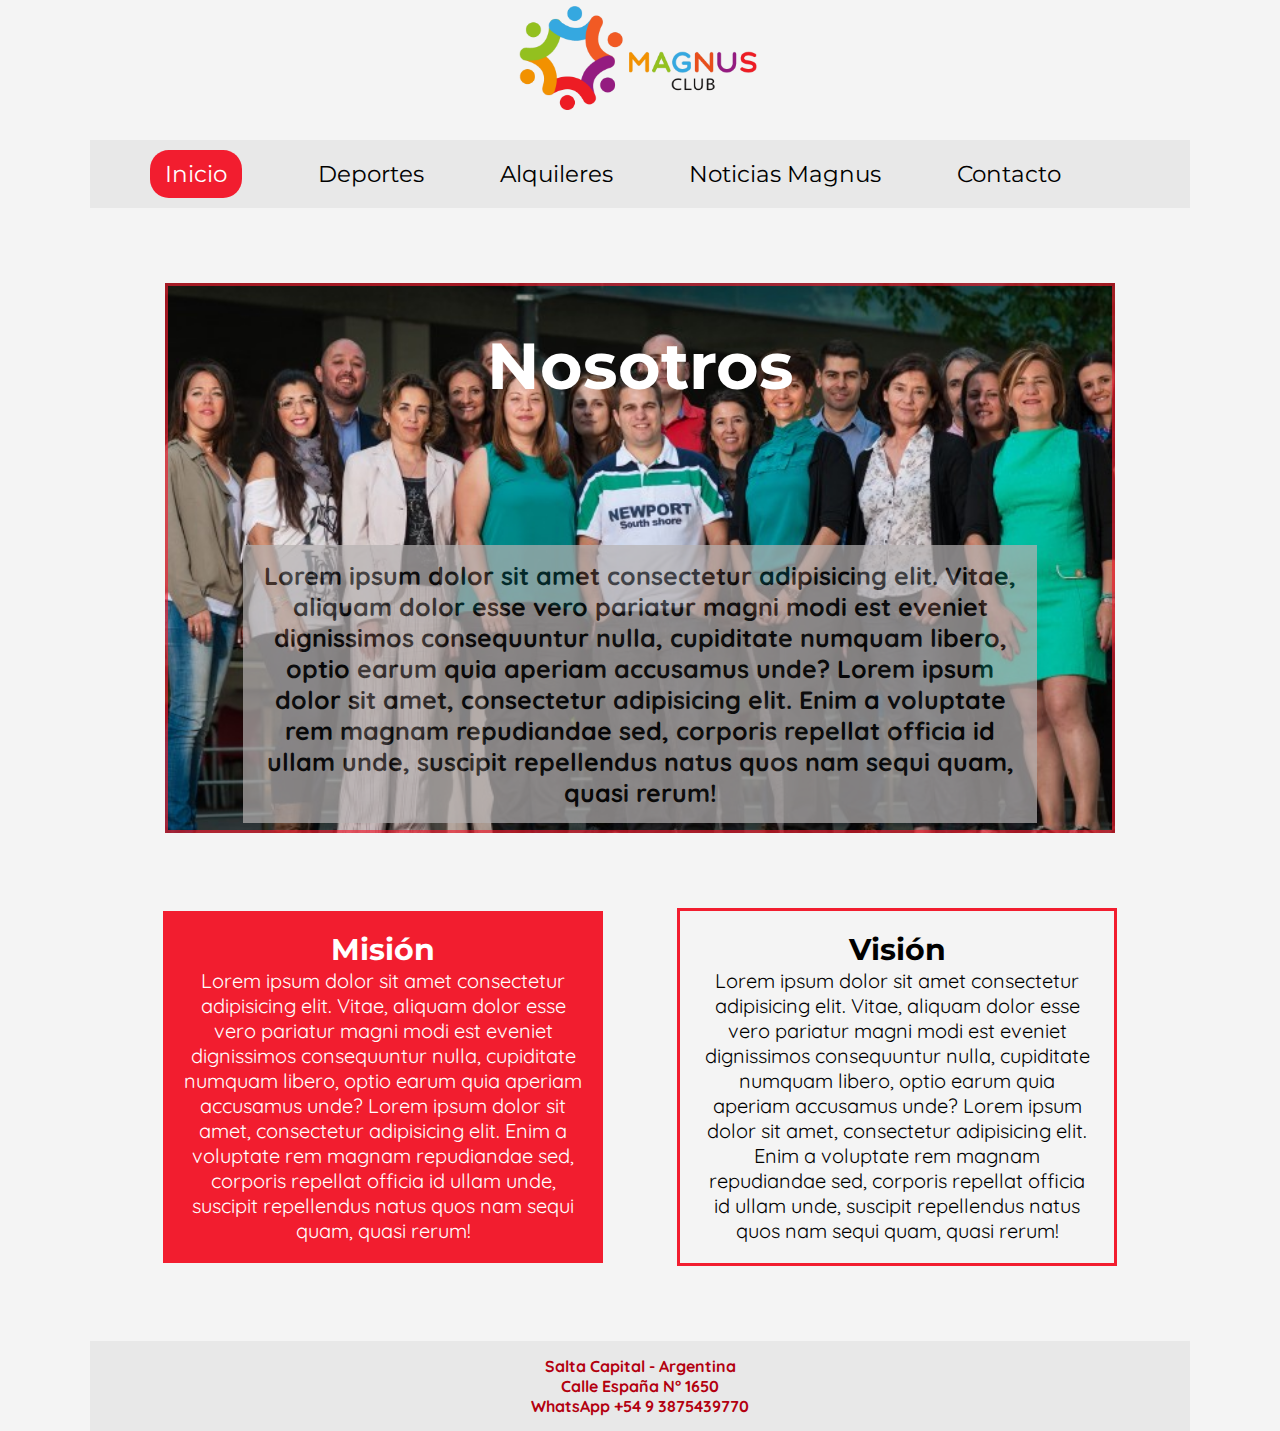
==== index.html @ 97d5ce11 "version segunda entrega" ====
<!DOCTYPE html>
<html lang="en">
<head>
    <meta charset="UTF-8">
    <meta http-equiv="X-UA-Compatible" content="IE=edge">
    <meta name="viewport" content="width=device-width, initial-scale=1.0">
    <link rel="shortcut icon" href="./fotos/icono.png"> 
    <link rel="preconnect" href="https://fonts.googleapis.com">
    <link rel="preconnect" href="https://fonts.gstatic.com" crossorigin>
    <link href="https://fonts.googleapis.com/css2?family=Montserrat&display=swap" rel="stylesheet">
    <link rel="preconnect" href="https://fonts.googleapis.com">
    <link rel="preconnect" href="https://fonts.gstatic.com" crossorigin>
    <link href="https://fonts.googleapis.com/css2?family=Quicksand:wght@300&display=swap" rel="stylesheet">
    <link rel="stylesheet" href="./css/estilos.css"> 
    <title> Club Magnus </title>
</head>
<body>
    <div class="contenedor">
    <header>
        <div class="logo">
            <img class="logo1" src="./fotos/logotipo.png" alt="Imagen de Logo" class="logo">
        </div>
    <nav>
        <ul class="menu">
            <li class="item"> <a href="./index.html" class="presionado"> Inicio </a> </li>
            <li class="item"> <a href="./views/deportes.html"> Deportes </a> </li>
            <li class="item"> <a href="./views/alquileres.html"> Alquileres </a> </li>
            <li class="item"> <a href="./views/noticias.html"> Noticias Magnus </a> </li>
            <li class="item"> <a href="./views/contacto.html"> Contacto </a> </li>
        </ul>
    </nav>
    </header>
    <main>
        <section class="section1">
            <h2> Nosotros</h2>
            <p>Lorem ipsum dolor sit amet consectetur adipisicing elit. Vitae, aliquam dolor esse vero pariatur magni modi est eveniet dignissimos consequuntur nulla, cupiditate numquam libero, optio earum quia aperiam accusamus unde? Lorem ipsum dolor sit amet, consectetur adipisicing elit. Enim a voluptate rem magnam repudiandae sed, corporis repellat officia id ullam unde, suscipit repellendus natus quos nam sequi quam, quasi rerum!</p>
        </section>
        <section class="section2">
        <div class="mision">
            <h2> Misión</h2>
            <p>Lorem ipsum dolor sit amet consectetur adipisicing elit. Vitae, aliquam dolor esse vero pariatur magni modi est eveniet dignissimos consequuntur nulla, cupiditate numquam libero, optio earum quia aperiam accusamus unde? Lorem ipsum dolor sit amet, consectetur adipisicing elit. Enim a voluptate rem magnam repudiandae sed, corporis repellat officia id ullam unde, suscipit repellendus natus quos nam sequi quam, quasi rerum!</p>    
        </div>
        <div class="vision">
            <h2> Visión </h2>
            <p>Lorem ipsum dolor sit amet consectetur adipisicing elit. Vitae, aliquam dolor esse vero pariatur magni modi est eveniet dignissimos consequuntur nulla, cupiditate numquam libero, optio earum quia aperiam accusamus unde? Lorem ipsum dolor sit amet, consectetur adipisicing elit. Enim a voluptate rem magnam repudiandae sed, corporis repellat officia id ullam unde, suscipit repellendus natus quos nam sequi quam, quasi rerum!</p>
        </div>
        </section>
    </main>     
    <footer>
        <ul>
            <li> Salta Capital - Argentina </li>
            <li> Calle España N° 1650</li>
            <li> WhatsApp +54 9 3875439770 </li>
        </ul>
    </footer>
    </div> 
</body>
</html>
---- css/estilos.css ----
*{
    margin: 0;
    padding: 0;
    box-sizing: border-box;
}
body{
    background-color:rgba(133, 133, 133, 0.096);
    font-family: 'Quicksand', sans-serif;
}
.contenedor {
    max-width: 1100px; 
    width: 90%; 
    margin: 0px auto;
}

h2{
    font-family: 'Montserrat', sans-serif;
}

/*Header*/
.logo{
    text-align: center;
}
.logo1{
    width: 250px;
}

/*Menu*/
nav{
    font-family: 'Montserrat', sans-serif;
    font-size: 23px;
    text-align: center;
}
.menu{
    background-color:rgba(80, 79, 79, 0.072);
    list-style-type: none;
    padding: 20px 0px;
    margin: 20px auto;
}
.menu .item {
    margin: 0px 70px 0px 0px;
    display: inline-block;
    text-align: center;
}
.menu .item a{
    color: black;
    text-decoration: none;
}
.menu .item a:hover{
    color: white;
    background-color: #f21d2f8d; 
    padding: 10px 15px;
    border-radius: 0.5cm;
}
.menu .item .presionado{
    color: white;
    background-color: #F21D2F;
    padding: 10px 15px;
    border-radius: 0.5cm;
}


/*Inicio*/
.section1{
    border: #f21d2fa6 solid;
    background-image: url(../fotos/fotogrupal.jpg);
    background-attachment: fixed;
    background-position: center;
    background-repeat: no-repeat;
    background-size: cover;
    height: 550px;
    padding: 10px;
    margin: 75px;
}
.section1 p{
    background-color: rgb(182, 178, 178);
    opacity: .7;
    font-weight: bold;
    font-size: 25px;
    padding: 15px;
    color: rgb(6, 6, 6);
    margin: 140px 65px 0px 65px;
    text-align: center;
}
.section1 h2{
    color:#ffffff;
    font-size: 65px;
    margin: 30px;
    text-align: center;
}
.section2{
    text-align: center;
}
.section2 div{
    display: inline-block;
    margin: 0px 35px;
    width: 40%;
    padding: 20px;
}
.section2 h2{
    font-size: 30px;
}
.section2 div p{
    font-size: 20px;
}
.mision{
    background-color:#F21D2F;
    color: white;
}
.vision{
    border: #F21D2F solid;
}


/*Deportes*/
.section3{
    text-align: center;
}
.section3 div{
    display: inline-block;
    width: 40%;
    padding: 20px;
    margin: 20px;
    height: 550px;
}
.section3 h2{
    color: #F21D2F;
    font-size: 40px;
    border-bottom: #F21D2F solid;
    margin: 0px 450px;
}
.natacion{
    background-color:#9dbf21b0;
    border: #75920bfc solid;
}
.natacion img{width: 376px;}
.natacion h3{
    color:#60770d;
    font-size: 35px;
    margin-bottom: 15px;
}
.natacion p{
    margin-top: 15px;
    font-size: 20px;
}
.futbol{
    background-color:#36abd9a7;
    border: #075370 solid;
}
.futbol img{ width: 300px;}
.futbol h3{
    color:#075370;
    font-size: 35px;
    margin-bottom: 15px;
}
.futbol p{
    margin-top: 15px;
    font-size: 20px;
}
.zumba{
    background-color:#f28705cb;
    border:#d16900 solid;
}
.zumba img{width: 357px;}
.zumba h3{
    color: #d16900;
    font-size: 35px;
    margin-bottom: 15px;
}
.zumba p{
    margin-top: 15px;
    font-size: 20px;  
}
.gimnasia{
    background-color:#f21d79b7;
    border:#d4005c solid;
}
.gimnasia img{width: 300px;}
.gimnasia h3{
    color: #d4005c;
    font-size: 35px;
    margin-bottom: 15px;
}
.gimnasia p{
    margin-top: 15px;
    font-size: 20px; 
}
.baile{
    text-align: center;
    background-color:#8c1b8497;
    border: #64005e solid ;
    margin: 20px 85px;
    height: 380px;
}
.baile img{width: 300px;}
.baile h3{
    color: #64005e;
    font-size: 35px;
    margin-bottom: 15px;
}
.baile p{
    margin-top: 15px;
    font-size: 20px; 
}

/*Alquileres*/
.cancha {
    background-image: url(../fotos/cancha.jpg); 
    background-position: center;
    background-repeat: no-repeat;
    background-size: cover;
    border: #F21D2F solid;
}
.cancha h3, .salones h3{
    color: white;
    font-size: 40px;
}
.cancha p, .salones p{
    font-size: 20px;
    background-color: rgba(245, 245, 245, 0.656);
    padding: 85px 20px;
    margin: 30px;
}
.salones {
    background-image: url(../fotos/salon.jpg); 
    background-position: center;
    background-repeat: no-repeat;
    background-size: cover;
    border: #F21D2F solid;
}

/*Noticias*/
.section4{
    text-align: center;
}
.section4 h2{
    color: #F21D2F;
    font-size: 40px;
    border-bottom: #F21D2F solid;
    margin: 0px 320px 30px 320px;
}
.section4 img{
    width: 700px;
}


/*Contacto*/
.section5 h2{
    color: #F21D2F;
    font-size: 40px;
    border-bottom: #F21D2F solid;
    margin: 0px 450px 65px 450px;
    text-align: center;
}
.section5 div{
    display: inline-block;
}
.mapa{
    margin: 0px 100px;
}
.mapa h3{
    font-size: 25px;
    text-align: center;
    margin: 15px 0px;
}
.mapa img{
    width: 400px;
    margin-bottom: 50px;
}
legend{
    color: #F21D2F;
    font-weight: bold;
    font-family: 'Quicksand', sans-serif;
    font-size: 30px;
    margin: 15px;
}
fieldset{
    border: none;
}
fieldset div{
    margin: 5px;
}
.redes{
    display: inline-block;
    width: 100%;
    text-align: center;
    margin-top: 20px;
}
.redes p{
    display: inline;
    font-size: 20px;
    margin: 0px 20px;
}
.redes img{
    width: 25px;
    margin: 0px 1px;
    border-radius: 50%;
}

/*Pie de página*/
footer{
    background-color:rgba(80, 79, 79, 0.072);
    padding: 15px;
    margin-top: 75px;
}
footer li{
    color:#b3000f;
    list-style-type: none;
    font-weight: bold;
    text-align: center;
}
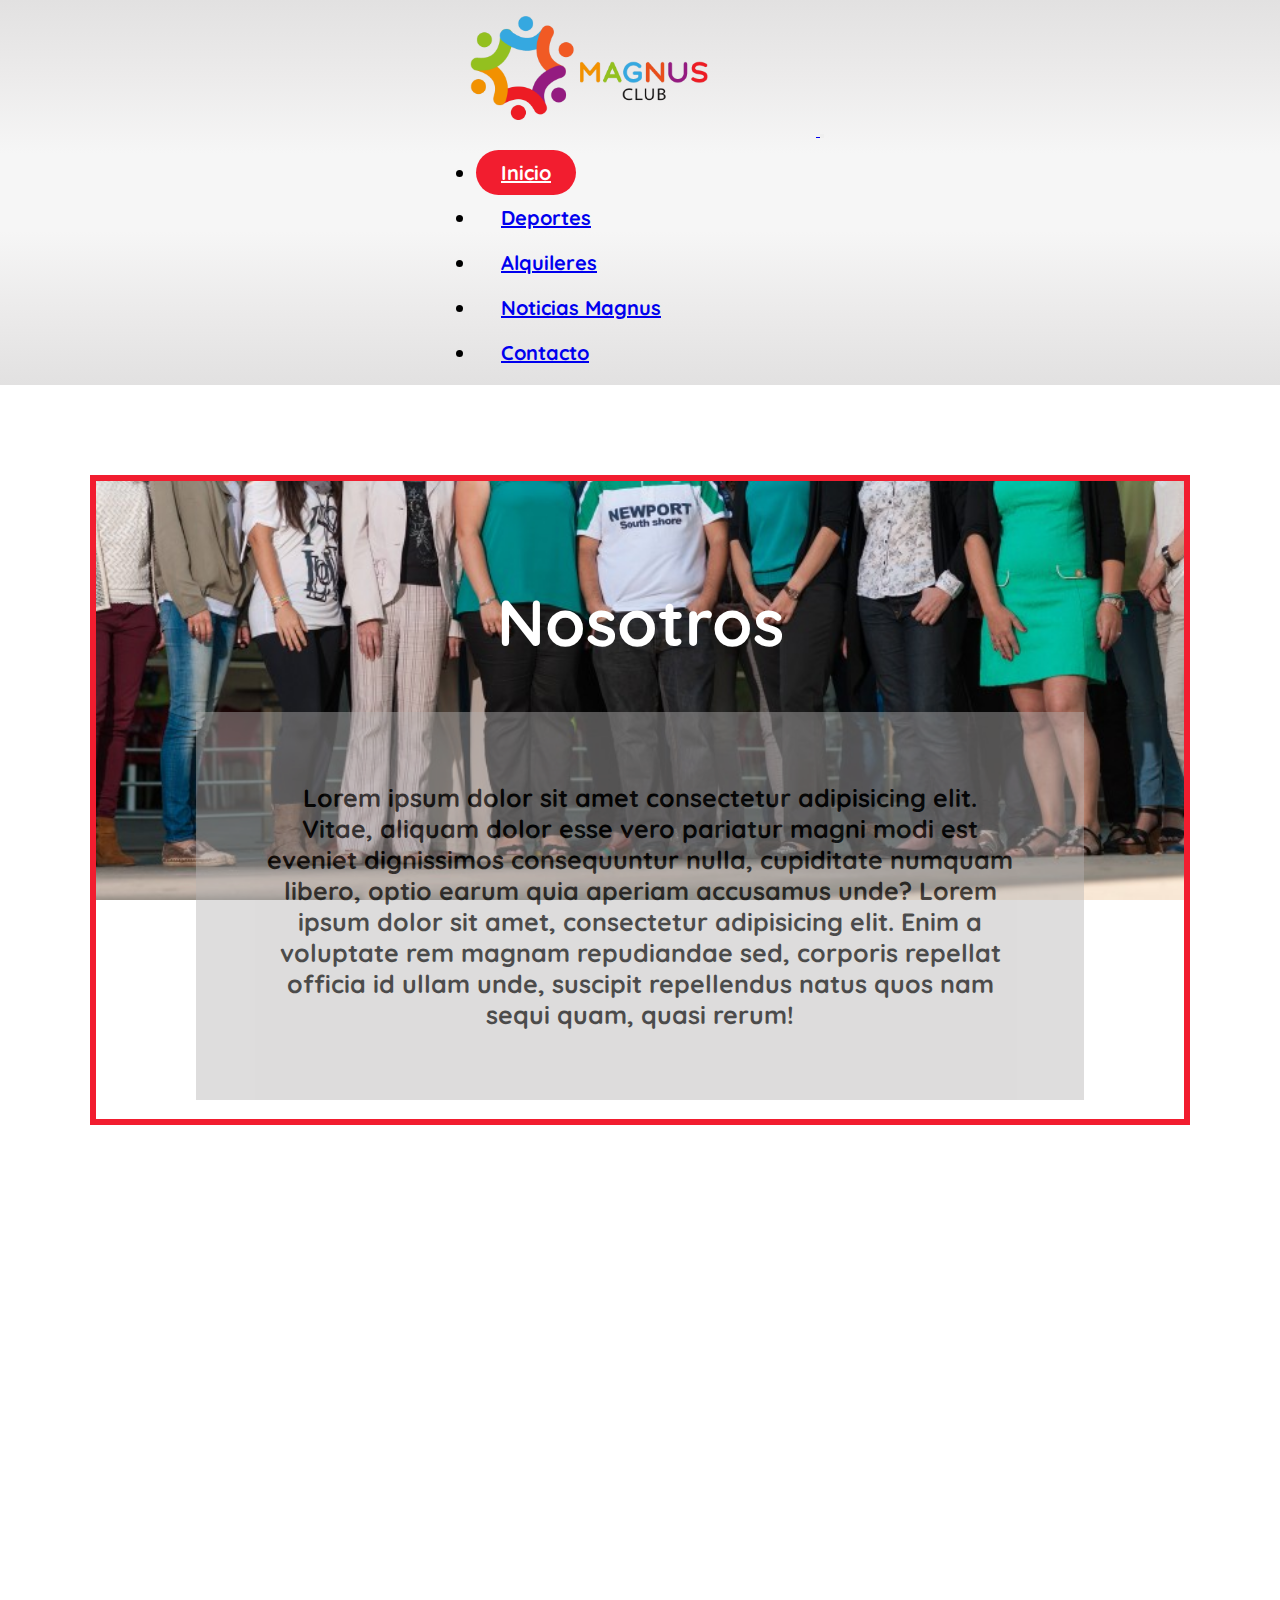
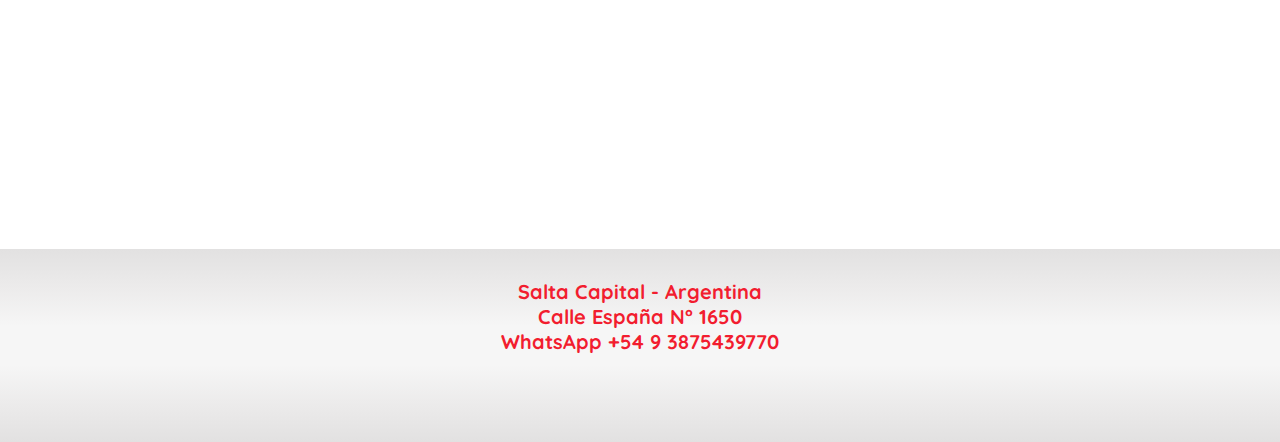
==== commit a3dd744c: "Nueva version" ====
--- a/index.html
+++ b/index.html
@@ -4,6 +4,8 @@
     <meta charset="UTF-8">
     <meta http-equiv="X-UA-Compatible" content="IE=edge">
     <meta name="viewport" content="width=device-width, initial-scale=1.0">
+     <!--CSS only-->
+     <link href="https://cdn.jsdelivr.net/npm/bootstrap@5.2.2/dist/css/bootstrap.min.css" rel="stylesheet" integrity="sha384-Zenh87qX5JnK2Jl0vWa8Ck2rdkQ2Bzep5IDxbcnCeuOxjzrPF/et3URy9Bv1WTRi" crossorigin="anonymous">
     <link rel="shortcut icon" href="./fotos/icono.png"> 
     <link rel="preconnect" href="https://fonts.googleapis.com">
     <link rel="preconnect" href="https://fonts.gstatic.com" crossorigin>
@@ -11,48 +13,73 @@
     <link rel="preconnect" href="https://fonts.googleapis.com">
     <link rel="preconnect" href="https://fonts.gstatic.com" crossorigin>
     <link href="https://fonts.googleapis.com/css2?family=Quicksand:wght@300&display=swap" rel="stylesheet">
+    <link rel="stylesheet" href="https://cdnjs.cloudflare.com/ajax/libs/animate.css/4.1.1/animate.min.css">
+    <link href="https://unpkg.com/aos@2.3.1/dist/aos.css" rel="stylesheet">
     <link rel="stylesheet" href="./css/estilos.css"> 
     <title> Club Magnus </title>
 </head>
 <body>
-    <div class="contenedor">
-    <header>
-        <div class="logo">
-            <img class="logo1" src="./fotos/logotipo.png" alt="Imagen de Logo" class="logo">
+    <div class="contenedor">   
+    <header class="header">
+       <nav class="navbar navbar-expand-lg">
+        <div class="container-fluid">
+            <a class="navbar-brand" href="#"> <img src="./fotos/logotipo.png" class="logo1" alt=""> </a>
+            <button class="navbar-toggler" type="button" data-bs-toggle="collapse" data-bs-target="#navbarSupportedContent" aria-controls="navbarSupportedContent" aria-expanded="false" aria-label="Toggle navigation">
+            <span class="navbar-toggler-icon"></span>
+            </button>
+        <div class="collapse navbar-collapse" id="navbarSupportedContent">
+            <ul class="navbar-nav me-auto mb-2 mb-lg-0">
+                <li class="nav-item">
+                <a class="nav-link active presionado" aria-current="page" href="./index.html">Inicio</a>
+                </li>
+                <li class="nav-item">
+                <a class="nav-link active" aria-current="page" href="./views/deportes.html">Deportes</a>
+                </li>
+                <li class="nav-item">
+                <a class="nav-link active" aria-current="page" href="./views/alquileres.html">Alquileres</a>
+                </li>
+                <li class="nav-item">
+                <a class="nav-link active" aria-current="page" href="./views/noticias.html">Noticias Magnus</a>
+                </li>
+                <li class="nav-item">
+                <a class="nav-link active" aria-current="page" href="./views/contacto.html">Contacto</a>
+                </li>
+            </ul>
         </div>
-    <nav>
-        <ul class="menu">
-            <li class="item"> <a href="./index.html" class="presionado"> Inicio </a> </li>
-            <li class="item"> <a href="./views/deportes.html"> Deportes </a> </li>
-            <li class="item"> <a href="./views/alquileres.html"> Alquileres </a> </li>
-            <li class="item"> <a href="./views/noticias.html"> Noticias Magnus </a> </li>
-            <li class="item"> <a href="./views/contacto.html"> Contacto </a> </li>
-        </ul>
-    </nav>
+        </div>
+        </nav>
     </header>
+
     <main>
         <section class="section1">
+        <div>
             <h2> Nosotros</h2>
-            <p>Lorem ipsum dolor sit amet consectetur adipisicing elit. Vitae, aliquam dolor esse vero pariatur magni modi est eveniet dignissimos consequuntur nulla, cupiditate numquam libero, optio earum quia aperiam accusamus unde? Lorem ipsum dolor sit amet, consectetur adipisicing elit. Enim a voluptate rem magnam repudiandae sed, corporis repellat officia id ullam unde, suscipit repellendus natus quos nam sequi quam, quasi rerum!</p>
-        </section>
-        <section class="section2">
-        <div class="mision">
-            <h2> Misión</h2>
-            <p>Lorem ipsum dolor sit amet consectetur adipisicing elit. Vitae, aliquam dolor esse vero pariatur magni modi est eveniet dignissimos consequuntur nulla, cupiditate numquam libero, optio earum quia aperiam accusamus unde? Lorem ipsum dolor sit amet, consectetur adipisicing elit. Enim a voluptate rem magnam repudiandae sed, corporis repellat officia id ullam unde, suscipit repellendus natus quos nam sequi quam, quasi rerum!</p>    
-        </div>
-        <div class="vision">
-            <h2> Visión </h2>
             <p>Lorem ipsum dolor sit amet consectetur adipisicing elit. Vitae, aliquam dolor esse vero pariatur magni modi est eveniet dignissimos consequuntur nulla, cupiditate numquam libero, optio earum quia aperiam accusamus unde? Lorem ipsum dolor sit amet, consectetur adipisicing elit. Enim a voluptate rem magnam repudiandae sed, corporis repellat officia id ullam unde, suscipit repellendus natus quos nam sequi quam, quasi rerum!</p>
         </div>
         </section>
+        <section class="section2" data-aos="fade-right">
+            <div class="mision">
+            <h2> Misión</h2>
+            <p>Lorem ipsum dolor sit amet consectetur adipisicing elit. Vitae, aliquam dolor esse vero pariatur magni modi est eveniet dignissimos consequuntur nulla, cupiditate numquam libero, optio earum quia aperiam accusamus unde? Lorem ipsum dolor sit amet, consectetur adipisicing elit. Enim a voluptate rem magnam repudiandae sed, corporis repellat officia id ullam unde, suscipit repellendus natus quos nam sequi quam, quasi rerum!</p>
+            </div>
+            <div class="vision">
+            <h2> Visión </h2>
+            <p>Lorem ipsum dolor sit amet consectetur adipisicing elit. Vitae, aliquam dolor esse vero pariatur magni modi est eveniet dignissimos consequuntur nulla, cupiditate numquam libero, optio earum quia aperiam accusamus unde? Lorem ipsum dolor sit amet, consectetur adipisicing elit. Enim a voluptate rem magnam repudiandae sed, corporis repellat officia id ullam unde, suscipit repellendus natus quos nam sequi quam, quasi rerum!</p>
+            </div>
+        </section>
     </main>     
-    <footer>
+    <footer class="pie">
         <ul>
             <li> Salta Capital - Argentina </li>
             <li> Calle España N° 1650</li>
             <li> WhatsApp +54 9 3875439770 </li>
         </ul>
     </footer>
-    </div> 
+    </div>
+
+     <!-- JavaScript Bundle with Popper -->
+    <script src="https://cdn.jsdelivr.net/npm/bootstrap@5.2.2/dist/js/bootstrap.bundle.min.js" integrity="sha384-OERcA2EqjJCMA+/3y+gxIOqMEjwtxJY7qPCqsdltbNJuaOe923+mo//f6V8Qbsw3" crossorigin="anonymous"></script>
+    <script src="https://unpkg.com/aos@2.3.1/dist/aos.js"></script>
+    <script> AOS.init({ easing: 'ease-out-back',duration: 2000});</script>
 </body>
 </html>--- a/css/estilos.css
+++ b/css/estilos.css
@@ -4,101 +4,109 @@
     box-sizing: border-box;
 }
 body{
-    background-color:rgba(133, 133, 133, 0.096);
     font-family: 'Quicksand', sans-serif;
 }
-.contenedor {
-    max-width: 1100px; 
-    width: 90%; 
-    margin: 0px auto;
-}
-
-h2{
-    font-family: 'Montserrat', sans-serif;
-}
-
-/*Header*/
-.logo{
-    text-align: center;
+.contenedor {  
+    display: grid;
+    grid-auto-columns: 1fr;
+    grid-template-columns: 1fr;
+    grid-template-rows: 0.4fr 3.1fr 0.7fr 0.5fr;
+    grid-template-areas:
+      "header"
+      "section1"
+      "section2"
+      "pie";
+}
+/*MENU*/
+.header{
+    grid-area: header;
+    display: flex;
+    background: linear-gradient(#e2e1e1,#ecebeb,#f6f6f6,#f6f6f6,#ecebeb,#e2e1e1);
+    justify-content: space-around;
+}
+.header img{
+    width: 250px;
+    margin-right: 100px;
 }
 .logo1{
-    width: 250px;
-}
-
-/*Menu*/
-nav{
-    font-family: 'Montserrat', sans-serif;
-    font-size: 23px;
-    text-align: center;
-}
-.menu{
-    background-color:rgba(80, 79, 79, 0.072);
-    list-style-type: none;
-    padding: 20px 0px;
-    margin: 20px auto;
-}
-.menu .item {
-    margin: 0px 70px 0px 0px;
-    display: inline-block;
-    text-align: center;
-}
-.menu .item a{
-    color: black;
-    text-decoration: none;
-}
-.menu .item a:hover{
-    color: white;
-    background-color: #f21d2f8d; 
-    padding: 10px 15px;
-    border-radius: 0.5cm;
-}
-.menu .item .presionado{
-    color: white;
+    border-radius: 10%;
+    margin:10px;
+    transition: all 1s ease;
+}
+.logo1:hover{
+  transform: scale(1.1, 1.1);
+}
+.nav-item{
+      margin:20px;
+      font-size: 20px;
+      font-weight: bold;
+}
+.nav-link{
+    padding: 10px 25px !important;
+    border-radius: 25px;
+}
+.nav-link:hover{
+    color: white !important;
+    background-color: #f21d2f8d;
+}
+.presionado{
+    color: white !important;
     background-color: #F21D2F;
-    padding: 10px 15px;
-    border-radius: 0.5cm;
-}
-
-
-/*Inicio*/
+}
+
+  
+/*Seccion1*/
 .section1{
-    border: #f21d2fa6 solid;
+    grid-area: section1;
+}
+.section1{
+    border: #F21D2F solid 6px;
     background-image: url(../fotos/fotogrupal.jpg);
     background-attachment: fixed;
     background-position: center;
     background-repeat: no-repeat;
     background-size: cover;
-    height: 550px;
-    padding: 10px;
-    margin: 75px;
+    height: 650px;
+    padding: 100px;
+    margin: 90px;
 }
 .section1 p{
-    background-color: rgb(182, 178, 178);
+    background-color: rgba(182, 178, 178, 0.64);
     opacity: .7;
-    font-weight: bold;
+    font-weight:bolder;
     font-size: 25px;
-    padding: 15px;
-    color: rgb(6, 6, 6);
-    margin: 140px 65px 0px 65px;
+    padding: 70px;
+    color: black;
     text-align: center;
 }
 .section1 h2{
     color:#ffffff;
     font-size: 65px;
-    margin: 30px;
-    text-align: center;
-}
+    text-align: center;
+    font-weight: bold;
+    margin-bottom: 50px;
+}
+
+
+/*Seccion2*/
 .section2{
-    text-align: center;
+    grid-area: section2;
+    display: flex;
+}
+.section2{
+    text-align: center;
+    margin-top: 120px;
 }
 .section2 div{
-    display: inline-block;
-    margin: 0px 35px;
+    margin: 0px auto;
     width: 40%;
     padding: 20px;
 }
 .section2 h2{
     font-size: 30px;
+    font-weight: bold;
+    text-decoration-line: underline;
+    margin-bottom: 25px;
 }
 .section2 div p{
     font-size: 20px;
@@ -111,86 +119,116 @@
     border: #F21D2F solid;
 }
 
-
-/*Deportes*/
+/* DEPORTES */
+.contenedor2 {  
+    display: grid;
+    grid-auto-columns: 1fr;
+    grid-template-columns: 1fr;
+    grid-template-rows: 0.4fr 2.2 0.5fr;
+    grid-template-areas:
+      "header"
+      "section3"
+      "pie";
+}
+.header{
+    grid-area: header;
+}
+.pie{
+    grid-area: pie;
+}
+.contenedor2 h2{
+    color: #F21D2F;
+    font-size: 50px;
+    font-weight: bold;
+    margin-top: 80px;
+    text-align: center;
+}
+/*Seccion3 Todos*/
 .section3{
-    text-align: center;
-}
-.section3 div{
-    display: inline-block;
+    grid-area: section3;
+    text-align: center;
+    margin-top: 100px;
+}
+.section3 h3{
+    font-weight: bold;
+}
+.section3 p{
+    margin-top: 15px;
+    font-size: 20px;
+}
+/*Seccion4*/
+.section4{
+    display: flex;
+}
+.section4 div{
+    margin: 0px auto;
+    margin-bottom: 50px;
     width: 40%;
     padding: 20px;
-    margin: 20px;
     height: 550px;
-}
-.section3 h2{
-    color: #F21D2F;
-    font-size: 40px;
-    border-bottom: #F21D2F solid;
-    margin: 0px 450px;
 }
 .natacion{
     background-color:#9dbf21b0;
     border: #75920bfc solid;
 }
-.natacion img{width: 376px;}
+.natacion img{width: 376px !important;}
 .natacion h3{
     color:#60770d;
     font-size: 35px;
     margin-bottom: 15px;
 }
-.natacion p{
-    margin-top: 15px;
-    font-size: 20px;
-}
 .futbol{
     background-color:#36abd9a7;
     border: #075370 solid;
 }
-.futbol img{ width: 300px;}
+.futbol img{ width: 300px !important;}
 .futbol h3{
     color:#075370;
     font-size: 35px;
     margin-bottom: 15px;
 }
-.futbol p{
-    margin-top: 15px;
-    font-size: 20px;
+/*Seccion5*/
+.section5{
+    display: flex;
+}
+.section5 div{
+    margin: 0px auto;
+    margin-bottom: 50px;
+    width: 40%;
+    padding: 20px;
+    height: 550px;
 }
 .zumba{
     background-color:#f28705cb;
     border:#d16900 solid;
 }
-.zumba img{width: 357px;}
+.zumba img{width: 357px !important;}
 .zumba h3{
     color: #d16900;
     font-size: 35px;
     margin-bottom: 15px;
 }
-.zumba p{
-    margin-top: 15px;
-    font-size: 20px;  
-}
 .gimnasia{
     background-color:#f21d79b7;
     border:#d4005c solid;
 }
-.gimnasia img{width: 300px;}
+.gimnasia img{width: 300px !important;}
 .gimnasia h3{
     color: #d4005c;
     font-size: 35px;
     margin-bottom: 15px;
 }
-.gimnasia p{
-    margin-top: 15px;
-    font-size: 20px; 
+/*Seccion 6*/
+.section6 div{
+    margin: 0px auto;
+    margin-bottom: 80px;
+    width: 90%;
+    padding: 20px;
+    height: 400px;
 }
 .baile{
-    text-align: center;
     background-color:#8c1b8497;
     border: #64005e solid ;
-    margin: 20px 85px;
-    height: 380px;
 }
 .baile img{width: 300px;}
 .baile h3{
@@ -198,12 +236,18 @@
     font-size: 35px;
     margin-bottom: 15px;
 }
-.baile p{
-    margin-top: 15px;
-    font-size: 20px; 
-}
-
-/*Alquileres*/
+
+/*ALQUILER*/
+.alquiler{
+    color: #F21D2F;
+    font-size: 50px;
+    font-weight: bold;
+    margin: 80px 0px;
+    text-align: center;
+}
+.cansal{
+    margin-bottom: 80px;
+}
 .cancha {
     background-image: url(../fotos/cancha.jpg); 
     background-position: center;
@@ -214,12 +258,16 @@
 .cancha h3, .salones h3{
     color: white;
     font-size: 40px;
+    text-align: center;
+    font-weight: bold;
 }
 .cancha p, .salones p{
+    text-align: center;
     font-size: 20px;
     background-color: rgba(245, 245, 245, 0.656);
     padding: 85px 20px;
     margin: 30px;
+    font-weight: bold;
 }
 .salones {
     background-image: url(../fotos/salon.jpg); 
@@ -229,62 +277,74 @@
     border: #F21D2F solid;
 }
 
-/*Noticias*/
-.section4{
-    text-align: center;
-}
-.section4 h2{
+/*NOTICIAS*/
+.noticias{
     color: #F21D2F;
-    font-size: 40px;
-    border-bottom: #F21D2F solid;
-    margin: 0px 320px 30px 320px;
-}
-.section4 img{
-    width: 700px;
-}
-
-
-/*Contacto*/
-.section5 h2{
+    font-size: 50px;
+    font-weight: bold;
+    margin: 80px 0px;
+    text-align: center;
+}
+.carousel-inner h5{
+    font-weight: bold;
+}
+.footer{
+    margin-top: 80px;
+}
+
+/*CONTACTO*/
+.form-label{
+    font-weight: bold;
+}
+.contactoh2{
     color: #F21D2F;
-    font-size: 40px;
-    border-bottom: #F21D2F solid;
-    margin: 0px 450px 65px 450px;
-    text-align: center;
-}
-.section5 div{
-    display: inline-block;
-}
-.mapa{
-    margin: 0px 100px;
-}
-.mapa h3{
-    font-size: 25px;
-    text-align: center;
-    margin: 15px 0px;
-}
-.mapa img{
-    width: 400px;
-    margin-bottom: 50px;
-}
-legend{
-    color: #F21D2F;
-    font-weight: bold;
-    font-family: 'Quicksand', sans-serif;
-    font-size: 30px;
-    margin: 15px;
-}
-fieldset{
-    border: none;
-}
-fieldset div{
-    margin: 5px;
-}
+    font-size: 50px;
+    font-weight: bold;
+    margin: 80px 0px;
+    text-align: center;
+}
+.section8{
+    display: flex;
+}
+.contacto{
+    width: 50%;
+}
+.contacto h3{
+    text-align: center;
+    margin-bottom: 20px;
+    font-weight: bold;
+}
+.contacto2{
+    text-align: center;
+    width: 50%;
+}
+.contacto2 h3{
+    text-align: center;
+    margin-bottom: 40px;
+    font-weight: bold;
+}
+
 .redes{
     display: inline-block;
     width: 100%;
     text-align: center;
-    margin-top: 20px;
+    margin: 50px auto;
+    margin-bottom: 80px;
+}
+.redes h3{
+    margin-bottom: 40px;
+    font-weight: bold;
+}
+.redes a{
+    color: black;
+    text-decoration: none;
+    font-weight: bold;
+    display: inline;
+    font-size: 25px;
+    margin: 0px 20px;
+}
+.redes a:hover{
+    color:#F21D2F;
 }
 .redes p{
     display: inline;
@@ -292,20 +352,223 @@
     margin: 0px 20px;
 }
 .redes img{
-    width: 25px;
+    width: 50px;
     margin: 0px 1px;
     border-radius: 50%;
 }
-
-/*Pie de página*/
-footer{
-    background-color:rgba(80, 79, 79, 0.072);
-    padding: 15px;
-    margin-top: 75px;
+/*FOOTER*/
+.pie{
+    grid-area: pie;
+    background-color:rgba(80, 79, 79, 0.072); 
+    background: linear-gradient(#e2e1e1,#ecebeb,#f6f6f6,#f6f6f6,#ecebeb,#e2e1e1);
+    justify-content: space-around;
+    align-items: center;
+    padding: 30px;
 }
 footer li{
-    color:#b3000f;
+    color:  #F21D2F;
     list-style-type: none;
     font-weight: bold;
     text-align: center;
-}+    font-size: 20px;
+}
+
+
+
+
+
+
+
+
+
+
+
+
+
+
+
+
+/*INICIO*/
+
+  /*Para tablet*/
+@media screen and (max-width: 768px){
+.contenedor{
+      grid-template-columns:1fr;
+      grid-template-areas:
+        "header"
+        "section1"
+        "section2"
+        "pie";
+}
+.section1{
+        margin: 50px;
+}
+.section1 p{
+        font-size: 15px;
+        padding: 50px;
+}
+.section1 h2{
+        font-size: 50px;
+        margin-bottom: 20px;
+}
+}
+/*para celular*/
+@media screen and (max-width: 600px){
+.contenedor{
+      grid-template-columns: 1fr;
+      grid-template-areas:
+        "header"
+        "section1"
+        "section2"
+        "pie";
+}
+.section1{
+        height: 800px;
+        margin: 50px;
+}
+.section1 p{
+        font-size: 15px;
+        padding: 50px;
+}
+.section1 h2{
+        font-size: 50px;
+        margin-bottom: 20px;
+}
+.section2{
+        display: inline-block;
+}
+.section2{
+        text-align: center;
+        margin-top: 50px;
+}
+.section2 div{
+        margin: 0px auto;
+        width: 83%;
+        padding: 50px;
+}
+.section2 div p{
+        font-size: 15px;
+}
+.mision{
+       margin-bottom: 60px !important;
+} 
+}
+  
+/*DEPORTES y ALQUILERES*/
+@media screen and (max-width: 768px){
+/*Seccion3 Todos*/
+.section3 p{
+    font-size: 18px;
+}
+/*Seccion4*/
+.natacion img{width: 250px !important;}
+.futbol img{ width: 250px !important;}
+/*Seccion5*/
+.zumba img{width: 250px !important;}
+
+.gimnasia img{width: 250px !important;}
+.gimnasia h3{
+    font-size: 32px;
+}
+.cancha p, .salones p{
+    font-size: 15px;
+}
+}
+ /*para celular*/
+ @media screen and (max-width: 600px){
+.section3 h3{
+    font-weight: bold;
+}
+.section3 p{
+    font-size: 15px;
+}
+/*Seccion4*/
+.section4{
+    display: inline-block;
+}
+.section4 div{
+    width: 83%;
+    height: 450px;
+}
+.natacion img{width: 250px !important;}
+.futbol img{ width: 250px !important;}
+/*Seccion5*/
+.section5{
+    display: inline-block;
+}
+.section5 div{
+     width: 83%;
+    height: 450px;
+}
+.zumba img{width: 250px !important;}
+.gimnasia img{width: 250px !important;}
+/*Seccion 6*/
+.section6 div{
+        width: 83%;
+}
+.cancha p, .salones p{
+        font-size: 15px;
+}
+ }
+
+/*CONTACTO*/
+@media screen and (max-width: 768px){
+.contenedor2{
+        grid-template-columns: 1fr;
+        grid-template-areas:
+          "header"
+          "section8"
+          "redes"
+          "pie";
+}
+.section8{
+    display: inline-block;
+}
+.contacto{
+    width: 100%;
+    margin-bottom: 40px;
+}
+.contacto2{
+    width: 100%;
+}
+}
+
+/*para celular*/
+@media screen and (max-width: 600px){
+.contenedor2{
+    grid-template-columns: 1fr;
+    grid-template-areas:
+    "header"
+    "section8"
+    "redes"
+    "pie";
+}
+.section8{
+    display: inline-block;
+}
+.contacto{
+    width: 100%;
+    margin-bottom: 40px;
+}
+.redes a{
+    font-size: 20px;
+}
+.redes img{
+    width: 30px;
+}
+}
+
+
+
+
+
+
+
+
+
+
+
+
+
+
+
